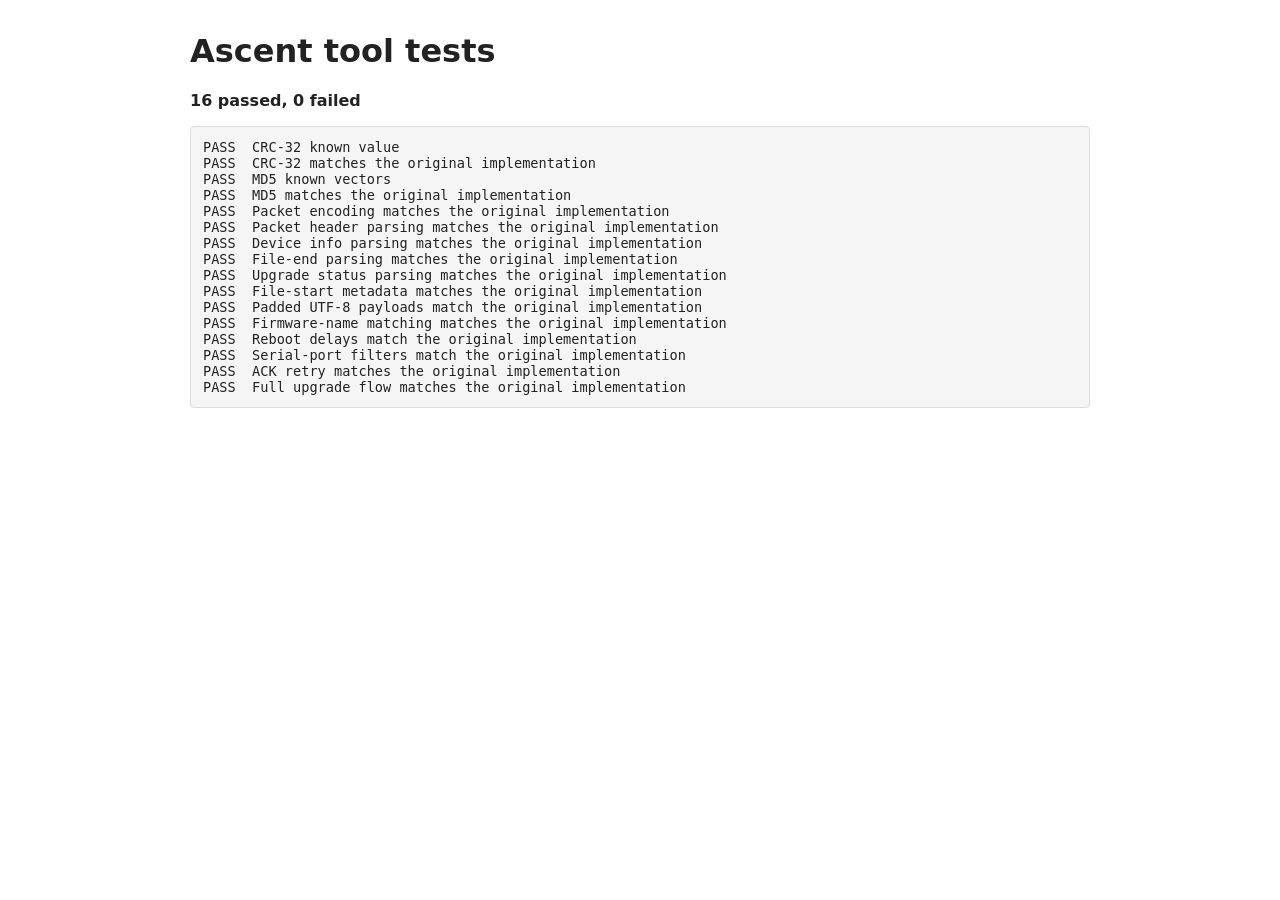
==== tests/index.html @ 0f7f3f7d "Initial commit: readable Ascent web tool with dark theme" ====
<!doctype html>
<html lang="en">
  <head>
    <meta charset="UTF-8" />
    <meta name="viewport" content="width=device-width, initial-scale=1.0" />
    <title>Ascent tool tests</title>
    <style>
      body { color: #222; max-width: 900px; margin: 2rem auto; padding: 0 1rem; font-family: system-ui, sans-serif; }
      #summary { font-weight: 600; }
      #results { background: #f5f5f5; border: 1px solid #ddd; border-radius: 4px; padding: 0.75rem; white-space: pre-wrap; font-family: monospace; font-size: 0.85rem; }
      .pass { color: #2e7d32; }
      .fail { color: #c62828; }
    </style>
  </head>
  <body>
    <h1>Ascent tool tests</h1>
    <p id="summary">Running…</p>
    <pre id="results"></pre>

    <!--
      The original bundle initializes its UI at load time. These hidden
      elements let it run as a reference implementation for the parity tests.
    -->
    <div hidden>
      <div id="unsupported-banner"></div>
      <button id="btn-connect" type="button"></button>
      <p id="device-info"></p>
      <p id="firmware-hint"></p>
      <input id="file-input" type="file" />
      <button id="btn-upgrade" type="button"></button>
      <div id="progress-bar"></div>
      <p id="status-text"></p>
      <pre id="log"></pre>
    </div>

    <script src="../reference/original.min.js"></script>
    <script type="module" src="./tests.js"></script>
  </body>
</html>
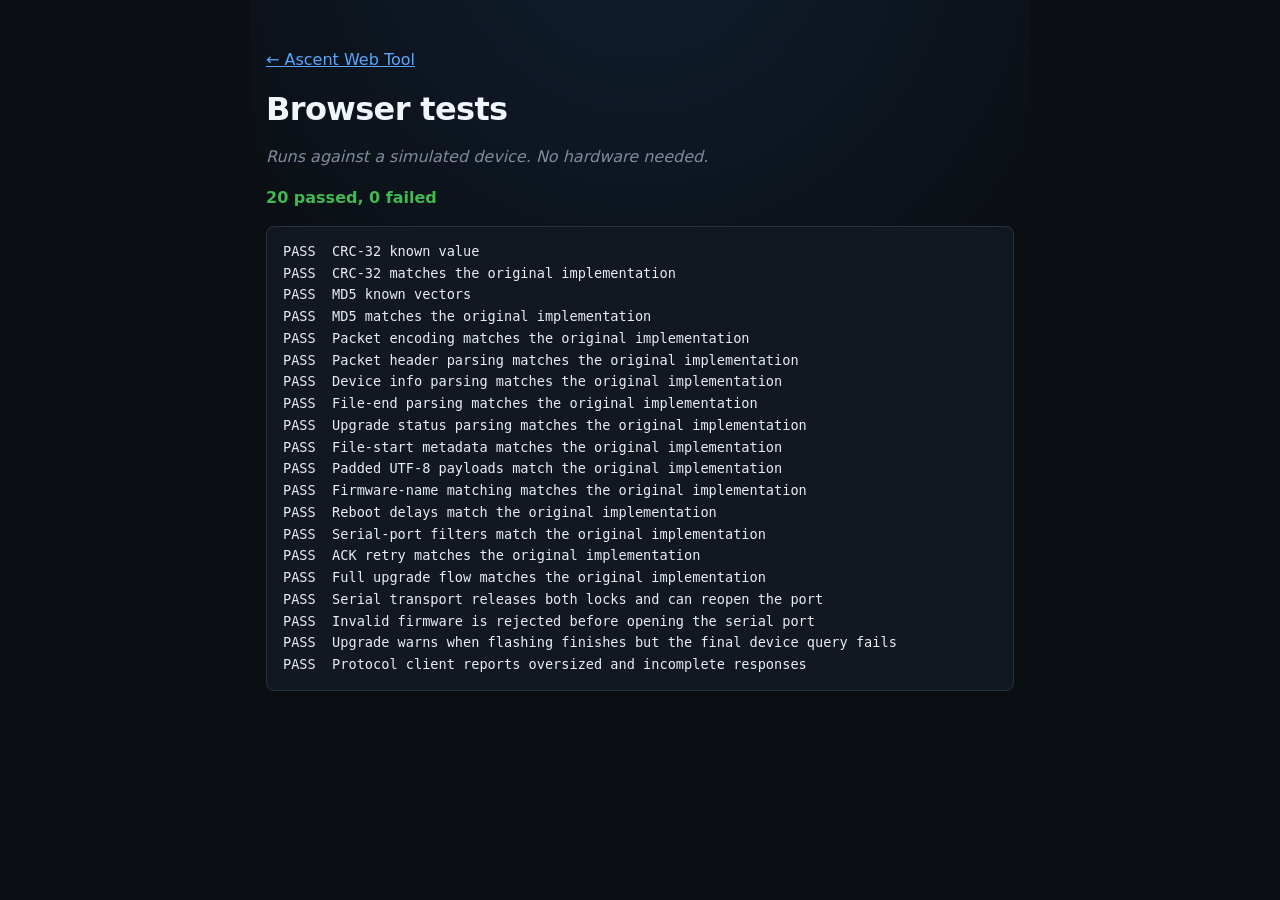
==== commit 85841e6b: "Match browser test page to the app theme" ====
--- a/tests/index.html
+++ b/tests/index.html
@@ -4,18 +4,41 @@
     <meta charset="UTF-8" />
     <meta name="viewport" content="width=device-width, initial-scale=1.0" />
     <title>Ascent tool tests</title>
+    <meta name="theme-color" content="#0b0f14" />
+    <link rel="stylesheet" href="../src/styles.css" />
     <style>
-      body { color: #222; max-width: 900px; margin: 2rem auto; padding: 0 1rem; font-family: system-ui, sans-serif; }
-      #summary { font-weight: 600; }
-      #results { background: #f5f5f5; border: 1px solid #ddd; border-radius: 4px; padding: 0.75rem; white-space: pre-wrap; font-family: monospace; font-size: 0.85rem; }
-      .pass { color: #2e7d32; }
-      .fail { color: #c62828; }
+      body { max-width: 780px; }
+      a { color: var(--accent); }
+      #summary { color: var(--text-muted); font-weight: 600; }
+      #summary.pass { color: var(--success); }
+      #summary.fail { color: var(--danger); }
+      #results {
+        background: var(--surface);
+        border: 1px solid var(--border);
+        border-radius: var(--radius);
+        padding: 0.85rem 1rem;
+        white-space: pre-wrap;
+        overflow-wrap: anywhere;
+        font: 0.85rem/1.6 ui-monospace, Consolas, monospace;
+      }
     </style>
   </head>
   <body>
-    <h1>Ascent tool tests</h1>
-    <p id="summary">Running…</p>
+    <p><a href="../">← Ascent Web Tool</a></p>
+    <h1>Browser tests</h1>
+    <p class="hint">Runs against a simulated device. No hardware needed.</p>
+    <p id="summary" role="status">Running…</p>
     <pre id="results"></pre>
+    <script>
+      if (location.protocol === "file:") {
+        const summary = document.getElementById("summary");
+        summary.textContent = "Open this page through a local HTTP server to run the tests.";
+        summary.classList.add("fail");
+        document.getElementById("results").textContent =
+          "From the AscentWebTool folder, run: python -m http.server 5173\n" +
+          "Then open: http://localhost:5173/tests/";
+      }
+    </script>
 
     <!--
       The original bundle initializes its UI at load time. These hidden
--- a/src/styles.css
+++ b/src/styles.css
@@ -0,0 +1,292 @@
+/* Dark theme palette */
+:root {
+  color-scheme: dark;
+
+  --bg: #0b0f14;
+  --surface: #111821;
+  --surface-raised: #18212c;
+  --surface-hover: #202b38;
+  --border: #263241;
+  --border-strong: #3a4b60;
+
+  --text: #e6edf3;
+  --text-muted: #9aa8b8;
+  --text-faint: #7d8b9c;
+
+  --accent: #58a6ff;
+  --accent-strong: #1f6feb;
+  --accent-hover: #388bfd;
+
+  --danger: #ff7b72;
+  --danger-strong: #da3633;
+  --success: #3fb950;
+  --warning: #ffa657;
+  --warning-bg: #2a1a0d;
+  --warning-border: #9e4d0b;
+
+  --radius: 8px;
+}
+
+* {
+  box-sizing: border-box;
+}
+
+html {
+  min-height: 100%;
+  background: var(--bg);
+}
+
+/* Base page layout */
+body {
+  color: var(--text);
+  max-width: 640px;
+  margin: 0 auto;
+  padding: 2rem 1rem 4rem;
+  font-family: system-ui, -apple-system, "Segoe UI", sans-serif;
+  line-height: 1.55;
+  background:
+    radial-gradient(circle at 50% -5rem, rgba(56, 139, 253, 0.12), transparent 30rem),
+    var(--bg);
+}
+
+h1,
+h2 {
+  color: #f0f6fc;
+  line-height: 1.25;
+}
+
+h1 {
+  margin: 0 0 1rem;
+  font-size: clamp(1.6rem, 4vw, 2rem);
+  letter-spacing: -0.02em;
+}
+
+h2 {
+  margin: 0 0 0.75rem;
+  font-size: 1.1rem;
+}
+
+.subtitle {
+  color: var(--text-faint);
+  font-size: 0.6em;
+  font-weight: 400;
+}
+
+/* Information and warning banners */
+.banner {
+  color: var(--text-muted);
+  background: var(--surface);
+  border: 1px solid var(--border);
+  border-left: 3px solid var(--border-strong);
+  border-radius: var(--radius);
+  margin: 0.9rem 0;
+  padding: 0.7rem 0.9rem;
+  font-size: 0.85rem;
+}
+
+.banner-warn {
+  color: var(--warning);
+  background: var(--warning-bg);
+  border-color: var(--warning-border);
+  border-left-color: var(--warning);
+}
+
+.warn {
+  color: var(--warning);
+}
+
+.hint {
+  color: var(--text-faint);
+  font-style: italic;
+}
+
+section {
+  margin-top: 1.75rem;
+  padding-top: 1.4rem;
+  border-top: 1px solid var(--border);
+}
+
+/* Controls */
+button {
+  appearance: none;
+  font: inherit;
+  font-weight: 600;
+  color: var(--text);
+  background: var(--surface-raised);
+  border: 1px solid var(--border-strong);
+  border-radius: 6px;
+  padding: 0.48rem 0.85rem;
+  cursor: pointer;
+  transition:
+    background-color 0.15s ease,
+    border-color 0.15s ease,
+    transform 0.05s ease,
+    box-shadow 0.15s ease;
+}
+
+button:hover:not(:disabled) {
+  background: var(--surface-hover);
+  border-color: #4b5f76;
+}
+
+button:active:not(:disabled) {
+  transform: translateY(1px);
+}
+
+button:disabled {
+  opacity: 0.45;
+  cursor: not-allowed;
+}
+
+button:focus-visible,
+input:focus-visible {
+  outline: 2px solid var(--accent);
+  outline-offset: 2px;
+}
+
+#btn-connect:not(:disabled) {
+  color: #fff;
+  background: var(--accent-strong);
+  border-color: var(--accent-hover);
+}
+
+#btn-connect:hover:not(:disabled) {
+  background: var(--accent-hover);
+}
+
+#btn-upgrade:not(:disabled) {
+  color: #fff;
+  background: #b62324;
+  border-color: var(--danger-strong);
+}
+
+#btn-upgrade:hover:not(:disabled) {
+  background: var(--danger-strong);
+}
+
+input[type="file"] {
+  max-width: 100%;
+  padding: 0.4rem;
+  font: inherit;
+  font-size: 0.85rem;
+  color: var(--text-muted);
+  background: var(--surface);
+  border: 1px solid var(--border);
+  border-radius: 6px;
+  cursor: pointer;
+}
+
+input[type="file"]::file-selector-button {
+  margin-right: 0.6rem;
+  padding: 0.35rem 0.65rem;
+  font: inherit;
+  font-weight: 600;
+  color: var(--text);
+  background: var(--surface-raised);
+  border: 1px solid var(--border-strong);
+  border-radius: 5px;
+  cursor: pointer;
+}
+
+input[type="file"]:hover:not(:disabled)::file-selector-button {
+  background: var(--surface-hover);
+}
+
+input[type="file"]:disabled {
+  opacity: 0.45;
+  cursor: not-allowed;
+}
+
+#device-info {
+  margin: 0.8rem 0 0;
+  color: var(--text-muted);
+  font-size: 0.9rem;
+}
+
+#firmware-hint:empty {
+  display: none;
+}
+
+/* Progress bar */
+.progress-track {
+  height: 16px;
+  margin: 0.75rem 0 0.5rem;
+  overflow: hidden;
+  background: #0d141c;
+  border: 1px solid var(--border);
+  border-radius: 999px;
+  box-shadow: inset 0 1px 3px rgba(0, 0, 0, 0.4);
+}
+
+.progress-fill {
+  width: 0%;
+  height: 100%;
+  background: linear-gradient(90deg, var(--accent-strong), var(--accent));
+  border-radius: inherit;
+  transition:
+    width 0.2s ease,
+    background 0.2s ease;
+}
+
+.progress-fill.success {
+  background: linear-gradient(90deg, #238636, var(--success));
+}
+
+.progress-fill.failure {
+  background: linear-gradient(90deg, var(--danger-strong), var(--danger));
+}
+
+.progress-fill.warning {
+  background: var(--warning);
+}
+
+/* Status text */
+#status-text {
+  min-height: 1.5em;
+  margin: 0.5rem 0;
+  color: var(--text-muted);
+}
+
+#status-text.success {
+  color: var(--success);
+}
+
+#status-text.failure {
+  color: var(--danger);
+}
+
+#status-text.warning {
+  color: var(--warning);
+}
+
+/* Log output */
+#log {
+  height: 160px;
+  margin: 0.75rem 0 0;
+  padding: 0.65rem 0.75rem;
+  overflow-y: auto;
+  color: #c9d1d9;
+  background: #070b10;
+  border: 1px solid var(--border);
+  border-radius: var(--radius);
+  font-family: ui-monospace, SFMono-Regular, Consolas, "Liberation Mono", monospace;
+  font-size: 0.78rem;
+  line-height: 1.5;
+  white-space: pre-wrap;
+  scrollbar-color: var(--border-strong) transparent;
+  scrollbar-width: thin;
+}
+
+#log::-webkit-scrollbar {
+  width: 10px;
+}
+
+#log::-webkit-scrollbar-thumb {
+  background: var(--border-strong);
+  border-radius: 5px;
+}
+
+::selection {
+  color: #fff;
+  background: rgba(56, 139, 253, 0.4);
+}
